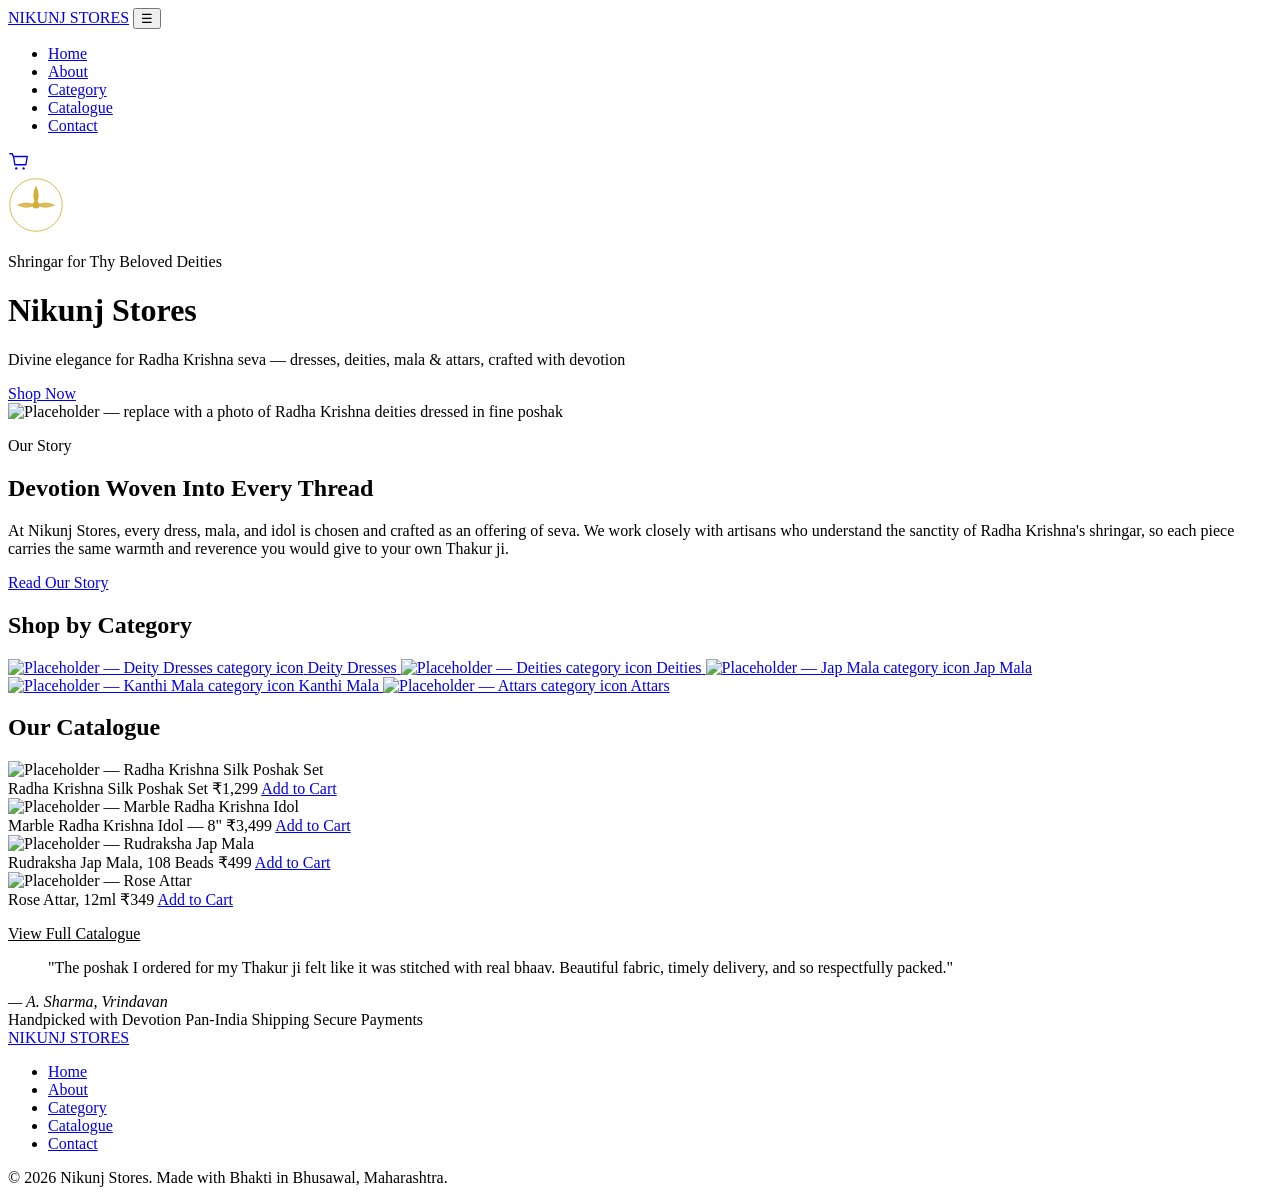
==== index.html @ 4d203ae0 "Add files via upload" ====
<!DOCTYPE html>
<html lang="en">
<head>
<meta charset="UTF-8">
<meta name="viewport" content="width=device-width, initial-scale=1.0">
<title>Nikunj Stores — Divine Elegance for Radha Krishna Seva</title>
<meta name="description" content="Nikunj Stores — Radha Krishna deity dresses, idols, jap mala, kanthi mala and attars, crafted with devotion.">
<link rel="preconnect" href="https://fonts.googleapis.com">
<link href="https://fonts.googleapis.com/css2?family=Cinzel:wght@400;700;900&family=Cormorant+Garamond:ital,wght@0,400;0,600;1,500&family=Lora:wght@400;600&family=Poppins:wght@400;500&display=swap" rel="stylesheet">
<link rel="stylesheet" href="css/style.css">
</head>
<body>

<nav class="site-nav">
  <div class="container">
    <a href="index.html" class="logo">NIKUNJ STORES</a>
    <button class="nav-toggle" aria-label="Toggle menu" aria-expanded="false">☰</button>
    <ul class="nav-links">
      <li><a href="index.html" aria-current="page">Home</a></li>
      <li><a href="about.html">About</a></li>
      <li><a href="category.html">Category</a></li>
      <li><a href="catalogue.html">Catalogue</a></li>
      <li><a href="contact.html">Contact</a></li>
    </ul>
    <div class="nav-right">
      <a href="catalogue.html" class="nav-icon-btn" aria-label="View cart">
        <svg width="22" height="22" viewBox="0 0 24 24" fill="none" xmlns="http://www.w3.org/2000/svg">
          <path d="M6 6h15l-1.5 9h-12z" stroke="currentColor" stroke-width="1.5" stroke-linejoin="round"/>
          <path d="M6 6L4.5 3H2" stroke="currentColor" stroke-width="1.5" stroke-linecap="round"/>
          <circle cx="9" cy="19" r="1.3" fill="currentColor"/><circle cx="17" cy="19" r="1.3" fill="currentColor"/>
        </svg>
      </a>
    </div>
  </div>
</nav>

<header class="hero">
  <svg class="motif" width="56" height="56" viewBox="0 0 64 64" fill="none" xmlns="http://www.w3.org/2000/svg">
    <circle cx="32" cy="32" r="30" stroke="#D4AF37" stroke-width="1"/>
    <path d="M32 10c4 8 4 14 0 22c-4-8-4-14 0-22z" fill="#D4AF37"/>
    <path d="M10 32c8-4 14-4 22 0c-8 4-14 4-22 0z" fill="#D4AF37" opacity="0.85"/>
    <path d="M54 32c-8 4-14 4-22 0c8-4 14-4 22 0z" fill="#D4AF37" opacity="0.85"/>
    <circle cx="32" cy="32" r="4" fill="#D4AF37"/>
  </svg>
  <p class="eyebrow">Shringar for Thy Beloved Deities</p>
  <h1>Nikunj Stores</h1>
  <p class="tagline">Divine elegance for Radha Krishna seva — dresses, deities, mala &amp; attars, crafted with devotion</p>
  <a href="catalogue.html" class="btn btn-gold">Shop Now</a>
</header>

<section class="section">
  <div class="two-col">
    <div class="col-image">
      <img src="https://picsum.photos/seed/nikunj-about/700/600" alt="Placeholder — replace with a photo of Radha Krishna deities dressed in fine poshak">
    </div>
    <div class="col-text">
      <p class="eyebrow" style="color:var(--teal); text-align:left;">Our Story</p>
      <h2>Devotion Woven Into Every Thread</h2>
      <p>At Nikunj Stores, every dress, mala, and idol is chosen and crafted as an offering of seva. We work closely with artisans who understand the sanctity of Radha Krishna's shringar, so each piece carries the same warmth and reverence you would give to your own Thakur ji.</p>
      <a href="about.html" class="btn btn-maroon">Read Our Story</a>
    </div>
  </div>
</section>

<section class="section section-alt">
  <h2 class="section-heading">Shop by Category</h2>
  <div class="category-grid">
    <a class="category-card" href="category.html">
      <img src="https://picsum.photos/seed/deity-dresses/120/120" alt="Placeholder — Deity Dresses category icon">
      <span>Deity Dresses</span>
    </a>
    <a class="category-card" href="category.html">
      <img src="https://picsum.photos/seed/deities/120/120" alt="Placeholder — Deities category icon">
      <span>Deities</span>
    </a>
    <a class="category-card" href="category.html">
      <img src="https://picsum.photos/seed/jap-mala/120/120" alt="Placeholder — Jap Mala category icon">
      <span>Jap Mala</span>
    </a>
    <a class="category-card" href="category.html">
      <img src="https://picsum.photos/seed/kanthi-mala/120/120" alt="Placeholder — Kanthi Mala category icon">
      <span>Kanthi Mala</span>
    </a>
    <a class="category-card" href="category.html">
      <img src="https://picsum.photos/seed/attars/120/120" alt="Placeholder — Attars category icon">
      <span>Attars</span>
    </a>
  </div>
</section>

<section class="section">
  <h2 class="section-heading">Our Catalogue</h2>
  <div class="product-grid">
    <div class="product-card">
      <img src="https://picsum.photos/seed/product-poshak/500/420" alt="Placeholder — Radha Krishna Silk Poshak Set">
      <div class="product-info">
        <span class="product-name">Radha Krishna Silk Poshak Set</span>
        <span class="product-price">₹1,299</span>
        <a href="product.html" class="btn btn-maroon btn-block">Add to Cart</a>
      </div>
    </div>
    <div class="product-card">
      <img src="https://picsum.photos/seed/product-idol/500/420" alt="Placeholder — Marble Radha Krishna Idol">
      <div class="product-info">
        <span class="product-name">Marble Radha Krishna Idol — 8"</span>
        <span class="product-price">₹3,499</span>
        <a href="product.html" class="btn btn-maroon btn-block">Add to Cart</a>
      </div>
    </div>
    <div class="product-card">
      <img src="https://picsum.photos/seed/product-mala/500/420" alt="Placeholder — Rudraksha Jap Mala">
      <div class="product-info">
        <span class="product-name">Rudraksha Jap Mala, 108 Beads</span>
        <span class="product-price">₹499</span>
        <a href="product.html" class="btn btn-maroon btn-block">Add to Cart</a>
      </div>
    </div>
    <div class="product-card">
      <img src="https://picsum.photos/seed/product-attar/500/420" alt="Placeholder — Rose Attar">
      <div class="product-info">
        <span class="product-name">Rose Attar, 12ml</span>
        <span class="product-price">₹349</span>
        <a href="product.html" class="btn btn-maroon btn-block">Add to Cart</a>
      </div>
    </div>
  </div>
  <p class="text-center mt-40"><a href="catalogue.html" class="btn btn-outline" style="border-color:var(--maroon); color:var(--maroon);">View Full Catalogue</a></p>
</section>

<section class="section section-alt">
  <div class="testimonial">
    <blockquote>"The poshak I ordered for my Thakur ji felt like it was stitched with real bhaav. Beautiful fabric, timely delivery, and so respectfully packed."</blockquote>
    <cite>— A. Sharma, Vrindavan</cite>
    <div class="badges">
      <span>Handpicked with Devotion</span>
      <span>Pan-India Shipping</span>
      <span>Secure Payments</span>
    </div>
  </div>
</section>

<footer class="site-footer">
  <a href="index.html" class="logo">NIKUNJ STORES</a>
  <ul class="footer-links">
    <li><a href="index.html">Home</a></li>
    <li><a href="about.html">About</a></li>
    <li><a href="category.html">Category</a></li>
    <li><a href="catalogue.html">Catalogue</a></li>
    <li><a href="contact.html">Contact</a></li>
  </ul>
  <div class="footer-divider"></div>
  <p class="copyright">© 2026 Nikunj Stores. Made with Bhakti in Bhusawal, Maharashtra.</p>
</footer>

<script src="js/script.js"></script>
</body>
</html>
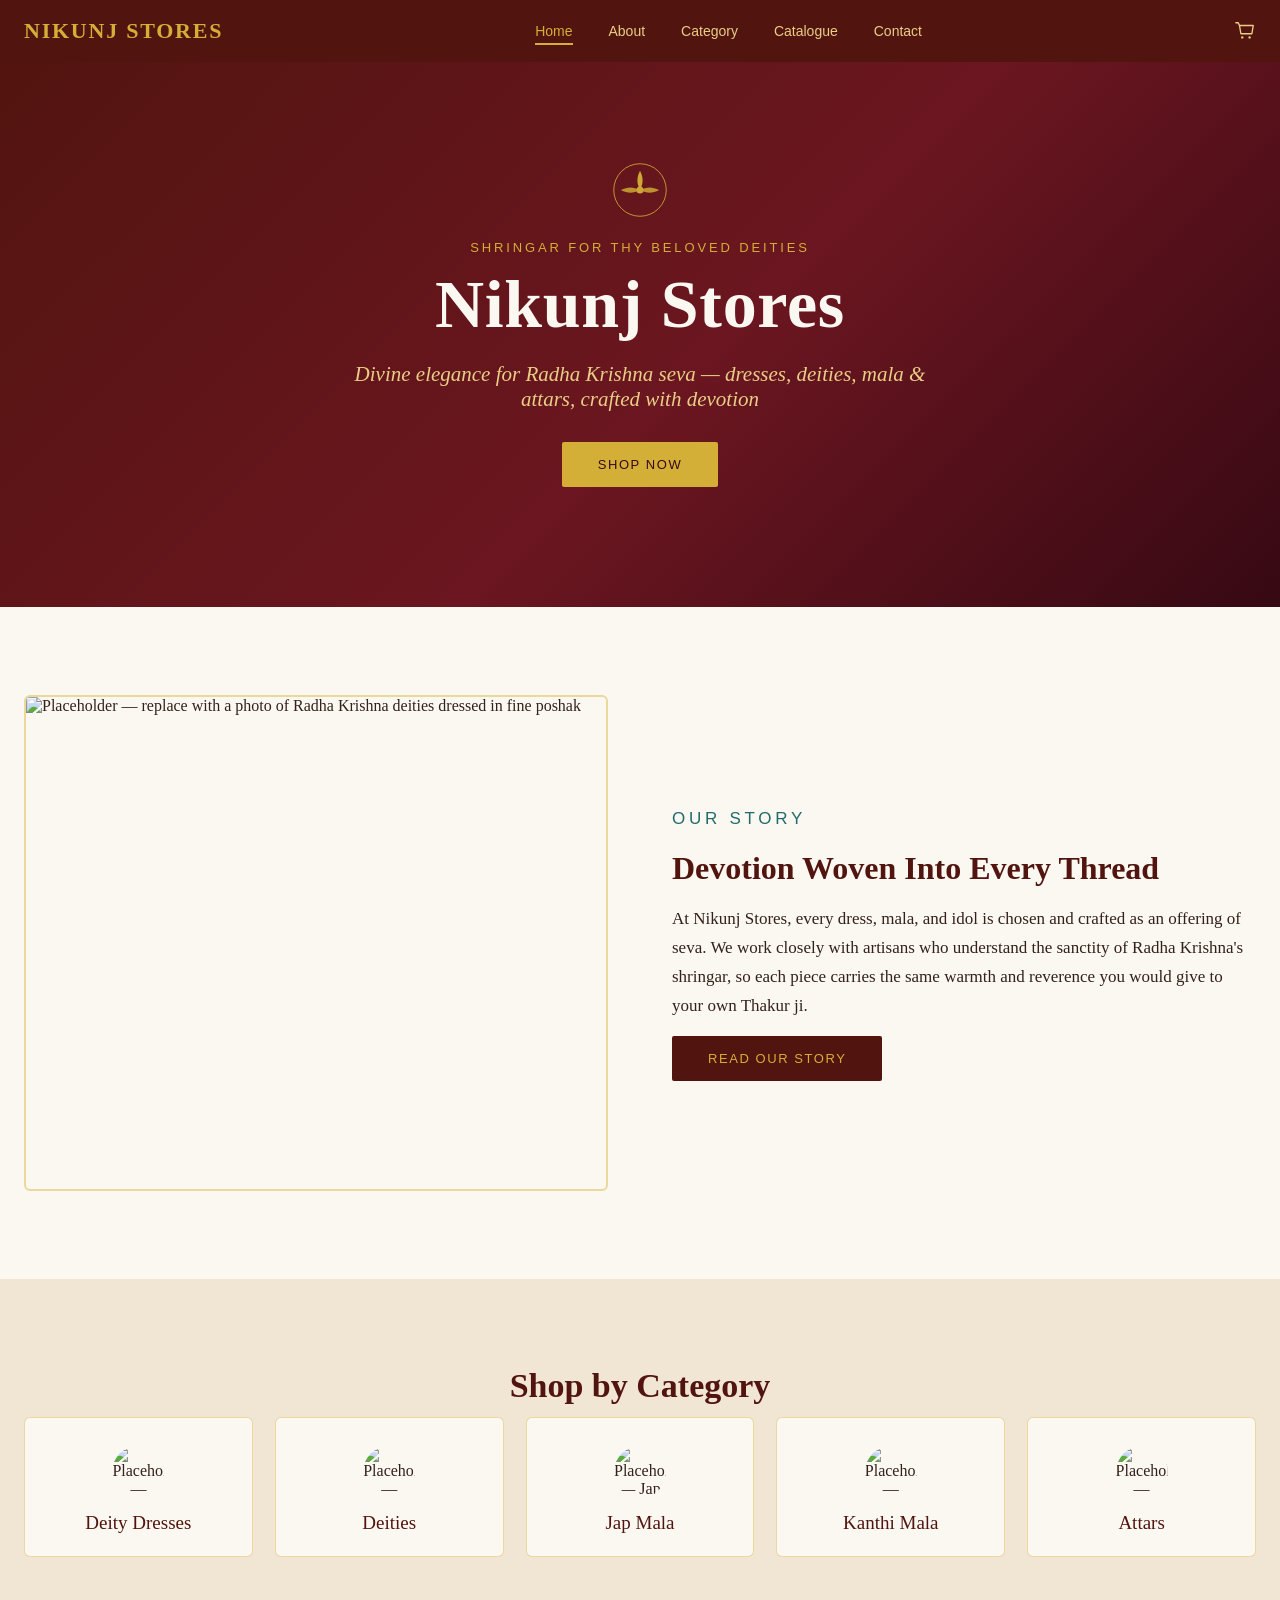
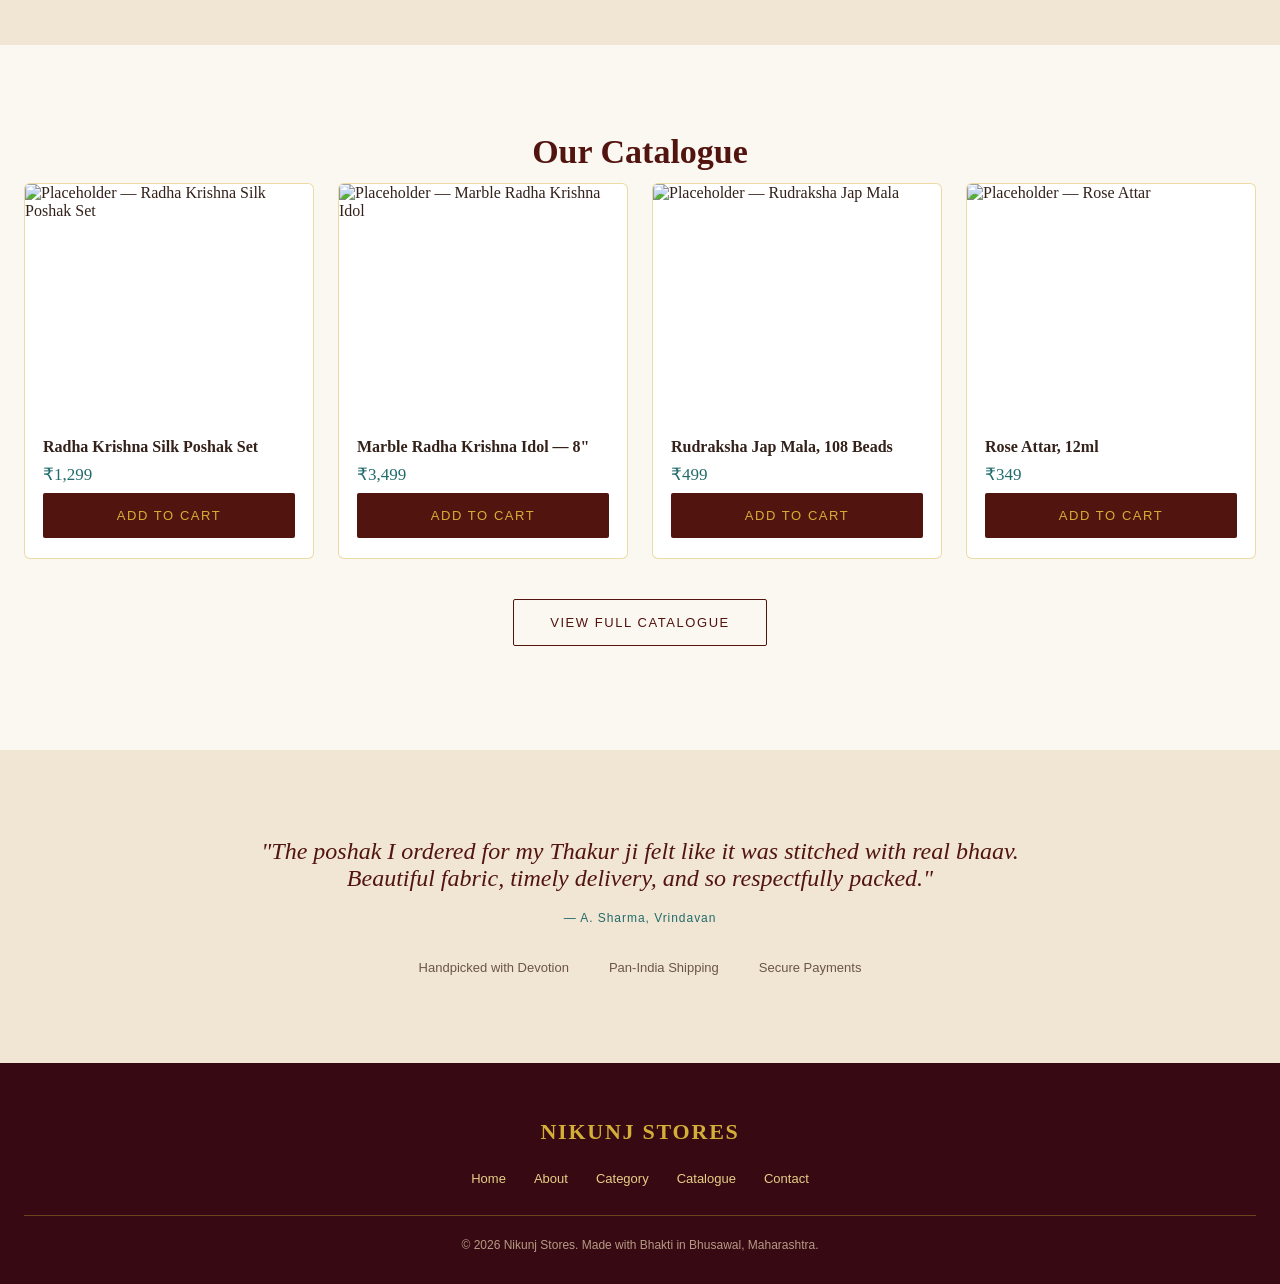
==== commit de739856: "Add files via upload" ====
--- a/index.html
+++ b/index.html
@@ -7,7 +7,7 @@
 <meta name="description" content="Nikunj Stores — Radha Krishna deity dresses, idols, jap mala, kanthi mala and attars, crafted with devotion.">
 <link rel="preconnect" href="https://fonts.googleapis.com">
 <link href="https://fonts.googleapis.com/css2?family=Cinzel:wght@400;700;900&family=Cormorant+Garamond:ital,wght@0,400;0,600;1,500&family=Lora:wght@400;600&family=Poppins:wght@400;500&display=swap" rel="stylesheet">
-<link rel="stylesheet" href="css/style.css">
+<link rel="stylesheet" href="style.css">
 </head>
 <body>
 
@@ -152,6 +152,6 @@
   <p class="copyright">© 2026 Nikunj Stores. Made with Bhakti in Bhusawal, Maharashtra.</p>
 </footer>
 
-<script src="js/script.js"></script>
+<script src="script.js"></script>
 </body>
 </html>
--- a/style.css
+++ b/style.css
@@ -0,0 +1,523 @@
+/* ==========================================================================
+   Nikunj Stores — Shared Stylesheet
+   Fonts: Cinzel (display), Cormorant Garamond (accent/italic), Lora (body),
+          Poppins (labels, nav, buttons)
+   Palette: deep maroon, temple gold, warm cream/beige, soft peacock teal
+   ========================================================================== */
+
+:root {
+  --maroon: #52140F;
+  --maroon-deep: #360913;
+  --gold: #D4AF37;
+  --gold-soft: #E8CE86;
+  --cream: #FBF8F2;
+  --beige: #F1E6D4;
+  --teal: #216B6B;
+  --text-dark: #33211A;
+  --text-muted: #6B5644;
+  --border-gold: rgba(212, 175, 55, 0.45);
+
+  --font-display: 'Cinzel', serif;
+  --font-accent: 'Cormorant Garamond', serif;
+  --font-body: 'Lora', serif;
+  --font-label: 'Poppins', sans-serif;
+
+  --max-width: 1280px;
+  --radius: 6px;
+}
+
+* { box-sizing: border-box; }
+
+html { scroll-behavior: smooth; }
+
+@media (prefers-reduced-motion: reduce) {
+  html { scroll-behavior: auto; }
+  * { animation-duration: 0.001ms !important; animation-iteration-count: 1 !important; transition-duration: 0.001ms !important; }
+}
+
+body {
+  margin: 0;
+  font-family: var(--font-body);
+  color: var(--text-dark);
+  background: var(--cream);
+  -webkit-font-smoothing: antialiased;
+}
+
+img { max-width: 100%; display: block; }
+
+a { color: inherit; text-decoration: none; }
+
+.container {
+  max-width: var(--max-width);
+  margin: 0 auto;
+  padding: 0 24px;
+}
+
+/* ---------- Buttons ---------- */
+.btn {
+  display: inline-flex;
+  align-items: center;
+  justify-content: center;
+  gap: 8px;
+  font-family: var(--font-label);
+  font-size: 13px;
+  font-weight: 500;
+  letter-spacing: 0.12em;
+  text-transform: uppercase;
+  padding: 15px 36px;
+  border-radius: 2px;
+  border: none;
+  cursor: pointer;
+  transition: transform 0.15s ease, box-shadow 0.15s ease, background 0.15s ease;
+}
+.btn:focus-visible { outline: 3px solid var(--teal); outline-offset: 2px; }
+.btn-gold { background: var(--gold); color: var(--maroon-deep); }
+.btn-gold:hover { background: var(--gold-soft); transform: translateY(-1px); }
+.btn-outline {
+  background: transparent;
+  border: 1.5px solid var(--gold);
+  color: var(--cream);
+}
+.btn-outline:hover { background: rgba(212,175,55,0.12); }
+.btn-maroon { background: var(--maroon); color: var(--gold); }
+.btn-maroon:hover { background: var(--maroon-deep); }
+.btn-block { width: 100%; }
+
+/* ---------- Navigation ---------- */
+.site-nav {
+  background: var(--maroon);
+  position: sticky;
+  top: 0;
+  z-index: 100;
+}
+.site-nav .container {
+  display: flex;
+  align-items: center;
+  justify-content: space-between;
+  padding-top: 18px;
+  padding-bottom: 18px;
+}
+.logo {
+  font-family: var(--font-display);
+  font-weight: 700;
+  font-size: 22px;
+  letter-spacing: 0.08em;
+  color: var(--gold);
+}
+.nav-links {
+  display: flex;
+  gap: 36px;
+  list-style: none;
+  margin: 0;
+  padding: 0;
+}
+.nav-links a {
+  font-family: var(--font-label);
+  font-size: 14px;
+  color: var(--gold-soft);
+  padding-bottom: 4px;
+  border-bottom: 2px solid transparent;
+  transition: color 0.15s ease, border-color 0.15s ease;
+}
+.nav-links a:hover,
+.nav-links a[aria-current="page"] {
+  color: var(--gold);
+  border-color: var(--gold);
+}
+.nav-right { display: flex; align-items: center; gap: 20px; }
+.nav-icon-btn {
+  background: none;
+  border: none;
+  cursor: pointer;
+  color: var(--gold-soft);
+  display: flex;
+}
+.nav-toggle { display: none; }
+
+@media (max-width: 860px) {
+  .nav-links { position: absolute; top: 100%; left: 0; right: 0; background: var(--maroon); flex-direction: column; padding: 12px 24px 24px; gap: 18px; display: none; }
+  .nav-links.open { display: flex; }
+  .nav-toggle { display: flex; background: none; border: none; color: var(--gold); cursor: pointer; }
+  .site-nav { position: sticky; }
+}
+
+/* ---------- Hero (used on Home + banner variant on inner pages) ---------- */
+.hero, .page-banner {
+  background: linear-gradient(135deg, var(--maroon) 0%, #6B1620 55%, var(--maroon-deep) 100%);
+  color: var(--cream);
+  text-align: center;
+  padding: 100px 24px 120px;
+}
+.page-banner { padding: 70px 24px 84px; }
+.eyebrow {
+  font-family: var(--font-label);
+  font-size: 13px;
+  letter-spacing: 0.22em;
+  color: var(--gold);
+  text-transform: uppercase;
+  margin: 18px 0 10px;
+}
+.hero h1 {
+  font-family: var(--font-display);
+  font-weight: 900;
+  font-size: clamp(38px, 6vw, 68px);
+  margin: 0 0 18px;
+  letter-spacing: 0.01em;
+}
+.page-banner h1 {
+  font-family: var(--font-display);
+  font-weight: 700;
+  font-size: clamp(32px, 5vw, 52px);
+  margin: 0 0 14px;
+}
+.hero .tagline, .page-banner .tagline {
+  font-family: var(--font-accent);
+  font-style: italic;
+  font-size: 21px;
+  max-width: 620px;
+  margin: 0 auto 30px;
+  color: var(--gold-soft);
+}
+.motif { margin: 0 auto; opacity: 0.95; }
+
+.breadcrumb {
+  font-family: var(--font-label);
+  font-size: 12px;
+  letter-spacing: 0.06em;
+  color: var(--gold-soft);
+  margin-bottom: 6px;
+}
+.breadcrumb a { color: var(--gold); }
+
+/* ---------- Section headings ---------- */
+.section { padding: 88px 24px; }
+.section-alt { background: var(--beige); }
+.section-heading {
+  font-family: var(--font-display);
+  font-weight: 700;
+  font-size: clamp(26px, 3.4vw, 34px);
+  color: var(--maroon);
+  text-align: center;
+  margin: 0 0 12px;
+}
+.section-sub {
+  font-family: var(--font-accent);
+  font-style: italic;
+  font-size: 18px;
+  color: var(--text-muted);
+  text-align: center;
+  max-width: 620px;
+  margin: 0 auto 40px;
+}
+
+/* ---------- About / two-column ---------- */
+.two-col {
+  display: grid;
+  grid-template-columns: 1fr 1fr;
+  gap: 64px;
+  align-items: center;
+  max-width: var(--max-width);
+  margin: 0 auto;
+}
+.two-col.reverse .col-image { order: 2; }
+.col-image img {
+  border-radius: var(--radius);
+  border: 2px solid var(--border-gold);
+  width: 100%;
+  height: 100%;
+  object-fit: cover;
+  aspect-ratio: 4/3.4;
+}
+.col-text .eyebrow { margin-top: 0; }
+.col-text h2 {
+  font-family: var(--font-display);
+  font-size: 32px;
+  color: var(--maroon);
+  margin: 0 0 18px;
+}
+.col-text p {
+  font-size: 17px;
+  line-height: 1.7;
+  color: var(--text-dark);
+  margin: 0 0 16px;
+}
+@media (max-width: 820px) {
+  .two-col { grid-template-columns: 1fr; gap: 32px; }
+  .two-col.reverse .col-image { order: 0; }
+}
+
+/* ---------- Category cards ---------- */
+.category-grid {
+  display: grid;
+  grid-template-columns: repeat(5, 1fr);
+  gap: 22px;
+  max-width: var(--max-width);
+  margin: 0 auto;
+}
+.category-card {
+  background: var(--cream);
+  border: 1px solid var(--border-gold);
+  border-radius: var(--radius);
+  padding: 28px 18px 22px;
+  text-align: center;
+  transition: transform 0.18s ease, box-shadow 0.18s ease;
+}
+.category-card:hover { transform: translateY(-4px); box-shadow: 0 10px 24px rgba(82,20,15,0.12); }
+.category-card img { width: 52px; height: 52px; margin: 0 auto 14px; border-radius: 50%; object-fit: cover; }
+.category-card span {
+  font-family: var(--font-accent);
+  font-size: 19px;
+  color: var(--maroon);
+}
+@media (max-width: 980px) { .category-grid { grid-template-columns: repeat(3, 1fr); } }
+@media (max-width: 620px) { .category-grid { grid-template-columns: repeat(2, 1fr); } }
+
+/* Large category tiles (Category listing page) */
+.tile-grid {
+  display: grid;
+  grid-template-columns: repeat(3, 1fr);
+  gap: 28px;
+  max-width: var(--max-width);
+  margin: 0 auto;
+}
+.category-tile {
+  position: relative;
+  border-radius: var(--radius);
+  overflow: hidden;
+  aspect-ratio: 4/3.2;
+  display: flex;
+  align-items: flex-end;
+  border: 1px solid var(--border-gold);
+}
+.category-tile img { position: absolute; inset: 0; width: 100%; height: 100%; object-fit: cover; }
+.category-tile::after {
+  content: "";
+  position: absolute; inset: 0;
+  background: linear-gradient(to top, rgba(54,9,19,0.88), rgba(54,9,19,0.05) 60%);
+}
+.tile-label { position: relative; z-index: 1; padding: 22px; color: var(--cream); }
+.tile-label .tile-name { font-family: var(--font-display); font-size: 24px; color: var(--gold-soft); display: block; }
+.tile-label .tile-count { font-family: var(--font-label); font-size: 12px; letter-spacing: 0.08em; color: var(--cream); opacity: 0.85; }
+@media (max-width: 980px) { .tile-grid { grid-template-columns: repeat(2, 1fr); } }
+@media (max-width: 620px) { .tile-grid { grid-template-columns: 1fr; } }
+
+/* ---------- Product cards / grid ---------- */
+.product-grid {
+  display: grid;
+  grid-template-columns: repeat(4, 1fr);
+  gap: 24px;
+  max-width: var(--max-width);
+  margin: 0 auto;
+}
+.product-card {
+  background: #fff;
+  border: 1px solid var(--border-gold);
+  border-radius: var(--radius);
+  overflow: hidden;
+  display: flex;
+  flex-direction: column;
+  transition: transform 0.18s ease, box-shadow 0.18s ease;
+}
+.product-card:hover { transform: translateY(-4px); box-shadow: 0 12px 28px rgba(82,20,15,0.14); }
+.product-card img { width: 100%; aspect-ratio: 4/3.3; object-fit: cover; }
+.product-card .product-info { padding: 16px 18px 20px; display: flex; flex-direction: column; gap: 8px; flex: 1; }
+.product-card .product-name { font-family: var(--font-body); font-weight: 600; font-size: 16px; }
+.product-card .product-price { font-family: var(--font-body); font-size: 17px; color: var(--teal); }
+.product-card .btn { margin-top: auto; }
+@media (max-width: 980px) { .product-grid { grid-template-columns: repeat(2, 1fr); } }
+@media (max-width: 560px) { .product-grid { grid-template-columns: 1fr; } }
+
+/* ---------- Testimonial / trust strip ---------- */
+.testimonial {
+  text-align: center;
+  max-width: 780px;
+  margin: 0 auto;
+}
+.testimonial blockquote {
+  font-family: var(--font-accent);
+  font-style: italic;
+  font-size: 24px;
+  color: var(--maroon);
+  margin: 0 0 16px;
+}
+.testimonial cite {
+  font-family: var(--font-label);
+  font-style: normal;
+  font-size: 12px;
+  letter-spacing: 0.08em;
+  color: var(--teal);
+}
+.badges {
+  display: flex;
+  justify-content: center;
+  flex-wrap: wrap;
+  gap: 40px;
+  margin-top: 34px;
+  font-family: var(--font-label);
+  font-size: 13px;
+  color: var(--text-muted);
+}
+
+/* ---------- Values (About page) ---------- */
+.values-grid {
+  display: grid;
+  grid-template-columns: repeat(4, 1fr);
+  gap: 30px;
+  max-width: var(--max-width);
+  margin: 0 auto;
+}
+.value-item { text-align: center; }
+.value-item img { width: 48px; height: 48px; margin: 0 auto 14px; }
+.value-item h3 { font-family: var(--font-accent); font-weight: 600; font-size: 21px; color: var(--maroon); margin: 0 0 8px; }
+.value-item p { font-size: 14px; color: var(--text-muted); line-height: 1.6; }
+@media (max-width: 820px) { .values-grid { grid-template-columns: repeat(2, 1fr); } }
+
+/* ---------- Gallery strip ---------- */
+.gallery-row {
+  display: grid;
+  grid-template-columns: repeat(3, 1fr);
+  gap: 24px;
+  max-width: var(--max-width);
+  margin: 0 auto;
+}
+.gallery-row img { width: 100%; aspect-ratio: 4/2.8; object-fit: cover; border-radius: var(--radius); }
+@media (max-width: 820px) { .gallery-row { grid-template-columns: 1fr; } }
+
+/* ---------- CTA banner ---------- */
+.cta-banner {
+  background: var(--maroon);
+  color: var(--cream);
+  text-align: center;
+  padding: 70px 24px;
+}
+.cta-banner h2 { font-family: var(--font-display); font-size: 30px; margin: 0 0 24px; }
+
+/* ---------- Footer ---------- */
+.site-footer {
+  background: var(--maroon-deep);
+  color: var(--cream);
+  padding: 56px 24px 32px;
+  text-align: center;
+}
+.site-footer .logo { display: inline-block; margin-bottom: 24px; }
+.footer-links { display: flex; justify-content: center; flex-wrap: wrap; gap: 28px; list-style: none; margin: 0 0 28px; padding: 0; }
+.footer-links a { font-family: var(--font-label); font-size: 13px; color: var(--gold-soft); }
+.footer-links a:hover { color: var(--gold); }
+.footer-divider { height: 1px; background: rgba(212,175,55,0.35); max-width: var(--max-width); margin: 0 auto 22px; }
+.site-footer .copyright { font-family: var(--font-label); font-size: 12px; color: #B79A82; margin: 0; }
+
+/* ---------- Catalogue page layout ---------- */
+.catalogue-layout {
+  display: grid;
+  grid-template-columns: 260px 1fr;
+  gap: 40px;
+  max-width: var(--max-width);
+  margin: 0 auto;
+  align-items: start;
+}
+.filters {
+  background: var(--cream);
+  border: 1px solid var(--border-gold);
+  border-radius: var(--radius);
+  padding: 24px;
+}
+.filters h3 { font-family: var(--font-display); font-size: 17px; color: var(--maroon); margin: 0 0 14px; }
+.filter-group { margin-bottom: 24px; }
+.filter-group label {
+  display: flex; align-items: center; gap: 8px;
+  font-family: var(--font-label); font-size: 13px; color: var(--text-dark);
+  margin-bottom: 10px; cursor: pointer;
+}
+.filter-group input[type="range"] { width: 100%; accent-color: var(--teal); }
+.sort-row {
+  display: flex; justify-content: space-between; align-items: center;
+  max-width: var(--max-width); margin: 0 auto 28px;
+  font-family: var(--font-label); font-size: 13px; color: var(--text-muted);
+}
+.sort-row select {
+  font-family: var(--font-label); font-size: 13px; padding: 8px 12px;
+  border: 1px solid var(--border-gold); border-radius: 4px; background: var(--cream); color: var(--text-dark);
+}
+.catalogue-layout .product-grid { grid-template-columns: repeat(3, 1fr); }
+@media (max-width: 980px) {
+  .catalogue-layout { grid-template-columns: 1fr; }
+  .catalogue-layout .product-grid { grid-template-columns: repeat(2, 1fr); }
+}
+@media (max-width: 560px) { .catalogue-layout .product-grid { grid-template-columns: 1fr; } }
+
+.pagination {
+  display: flex; justify-content: center; gap: 8px; margin-top: 48px;
+  font-family: var(--font-label); font-size: 14px;
+}
+.pagination a, .pagination span {
+  width: 38px; height: 38px; display: flex; align-items: center; justify-content: center;
+  border: 1px solid var(--border-gold); border-radius: 4px; color: var(--text-dark);
+}
+.pagination .active { background: var(--maroon); color: var(--gold); border-color: var(--maroon); }
+
+/* ---------- Product detail page ---------- */
+.product-detail {
+  display: grid;
+  grid-template-columns: 1fr 1fr;
+  gap: 56px;
+  max-width: var(--max-width);
+  margin: 0 auto;
+  align-items: start;
+}
+.product-gallery .main-image img { width: 100%; border-radius: var(--radius); border: 1px solid var(--border-gold); aspect-ratio: 4/3.6; object-fit: cover; }
+.thumb-row { display: flex; gap: 12px; margin-top: 14px; }
+.thumb-row img { width: 72px; height: 72px; border-radius: 4px; object-fit: cover; border: 1px solid var(--border-gold); cursor: pointer; }
+.product-info .breadcrumb { color: var(--text-muted); }
+.product-info .breadcrumb a { color: var(--maroon); }
+.product-info h1 { font-family: var(--font-display); font-size: 32px; color: var(--maroon); margin: 8px 0 10px; }
+.product-info .price { font-family: var(--font-body); font-size: 24px; color: var(--teal); margin-bottom: 18px; }
+.product-info .desc { font-size: 16px; line-height: 1.7; color: var(--text-dark); margin-bottom: 24px; }
+.qty-row { display: flex; align-items: center; gap: 16px; margin-bottom: 24px; }
+.qty-selector { display: flex; align-items: center; border: 1px solid var(--border-gold); border-radius: 4px; }
+.qty-selector button { background: none; border: none; width: 36px; height: 36px; font-size: 16px; cursor: pointer; color: var(--maroon); }
+.qty-selector span { width: 36px; text-align: center; font-family: var(--font-label); }
+.contact-icons { display: flex; gap: 14px; margin-top: 20px; }
+.contact-icons a {
+  width: 40px; height: 40px; border-radius: 50%; border: 1px solid var(--border-gold);
+  display: flex; align-items: center; justify-content: center; color: var(--maroon);
+  transition: background 0.15s ease;
+}
+.contact-icons a:hover { background: var(--beige); }
+
+.tabs { max-width: var(--max-width); margin: 70px auto 0; }
+.tab-headers { display: flex; gap: 32px; border-bottom: 1px solid var(--border-gold); margin-bottom: 24px; }
+.tab-headers button {
+  background: none; border: none; font-family: var(--font-label); font-size: 14px; letter-spacing: 0.04em;
+  padding: 0 0 14px; cursor: pointer; color: var(--text-muted); border-bottom: 2px solid transparent;
+}
+.tab-headers button.active { color: var(--maroon); border-color: var(--gold); }
+.tab-panel { display: none; font-size: 15px; line-height: 1.7; color: var(--text-dark); max-width: 780px; }
+.tab-panel.active { display: block; }
+
+@media (max-width: 820px) { .product-detail { grid-template-columns: 1fr; gap: 32px; } }
+
+/* ---------- Contact page ---------- */
+.contact-layout {
+  display: grid;
+  grid-template-columns: 1.1fr 0.9fr;
+  gap: 56px;
+  max-width: var(--max-width);
+  margin: 0 auto;
+}
+.contact-form { display: flex; flex-direction: column; gap: 18px; }
+.contact-form label { font-family: var(--font-label); font-size: 13px; color: var(--text-dark); display: flex; flex-direction: column; gap: 6px; }
+.contact-form input, .contact-form textarea {
+  font-family: var(--font-body); font-size: 15px; padding: 12px 14px;
+  border: 1px solid var(--border-gold); border-radius: 4px; background: #fff; color: var(--text-dark);
+  resize: vertical;
+}
+.contact-form input:focus, .contact-form textarea:focus { outline: 2px solid var(--teal); outline-offset: 1px; }
+.contact-info { display: flex; flex-direction: column; gap: 22px; }
+.contact-info h3 { font-family: var(--font-display); font-size: 20px; color: var(--maroon); margin: 0 0 4px; }
+.contact-info p { font-size: 15px; color: var(--text-dark); margin: 0; }
+.contact-info .map-placeholder img { border-radius: var(--radius); border: 1px solid var(--border-gold); aspect-ratio: 4/2.6; object-fit: cover; }
+@media (max-width: 820px) { .contact-layout { grid-template-columns: 1fr; gap: 36px; } }
+
+/* ---------- Utility ---------- */
+.text-center { text-align: center; }
+.mt-40 { margin-top: 40px; }
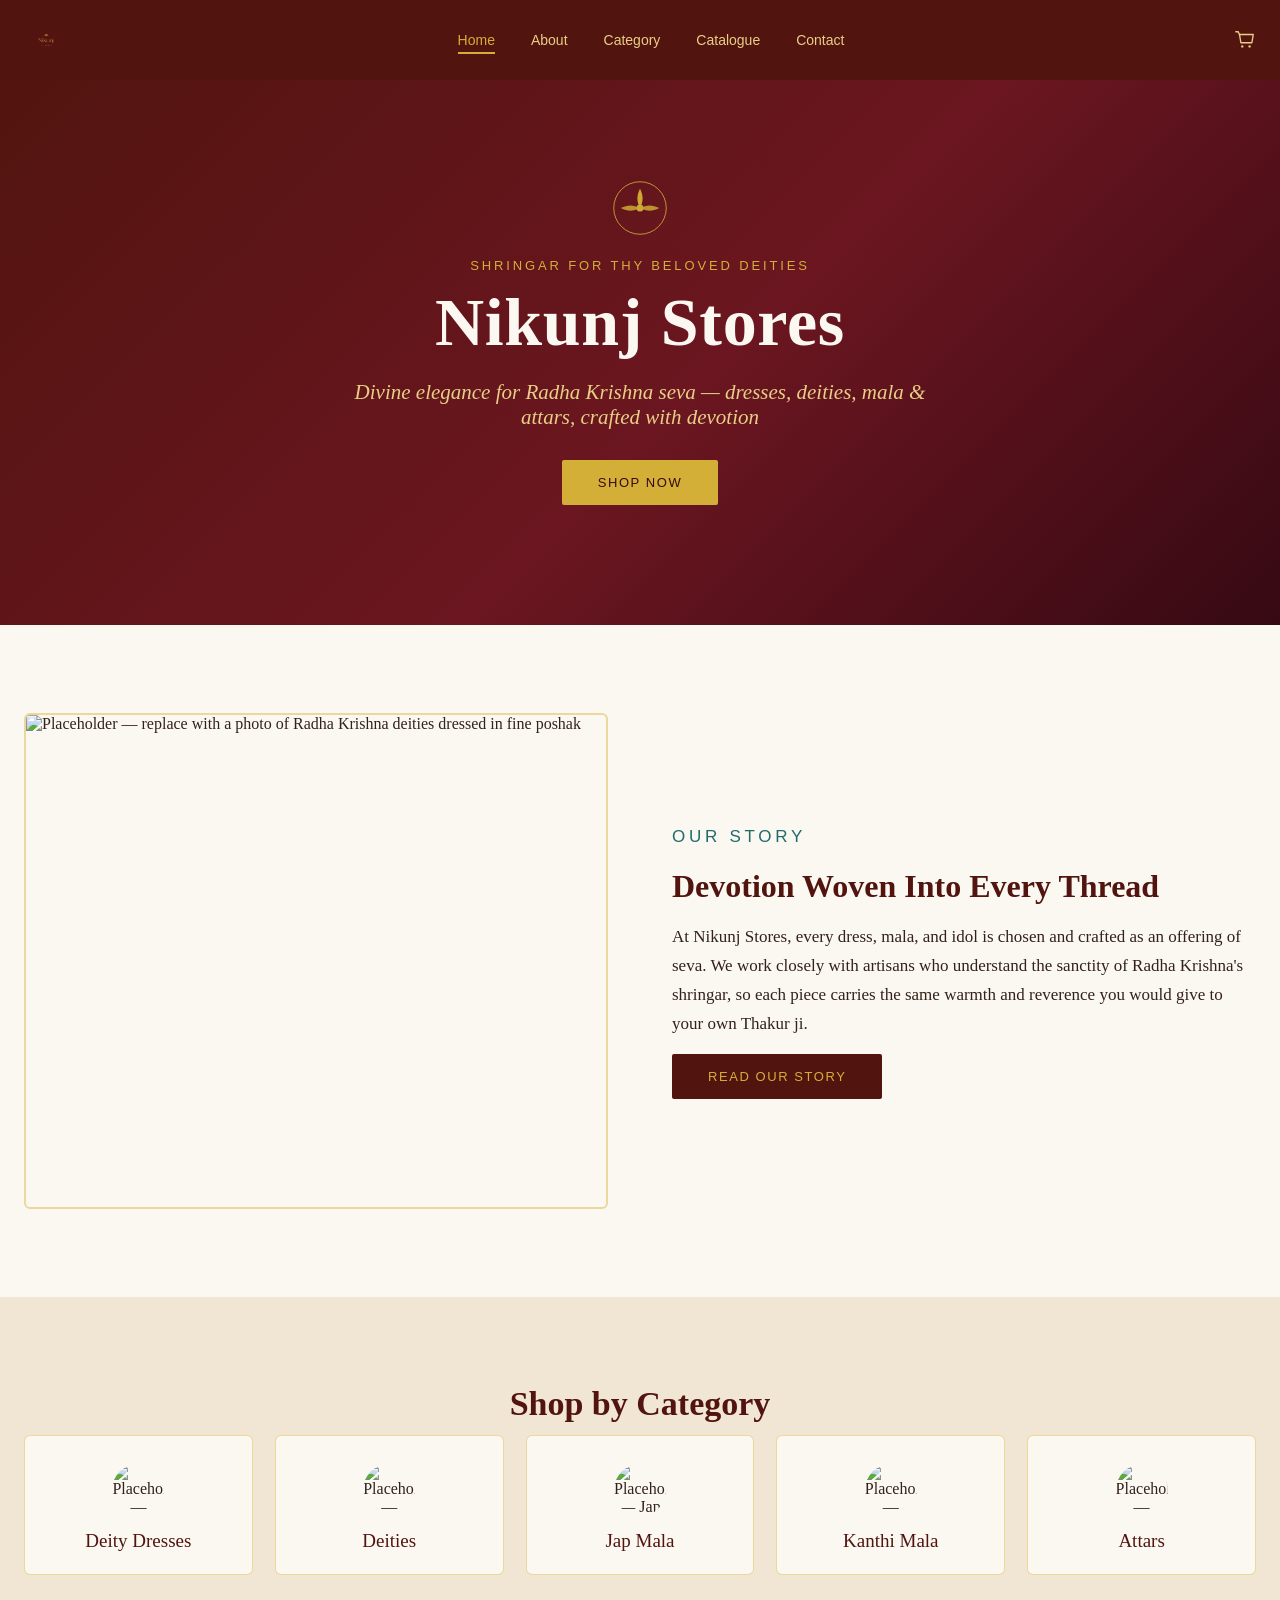
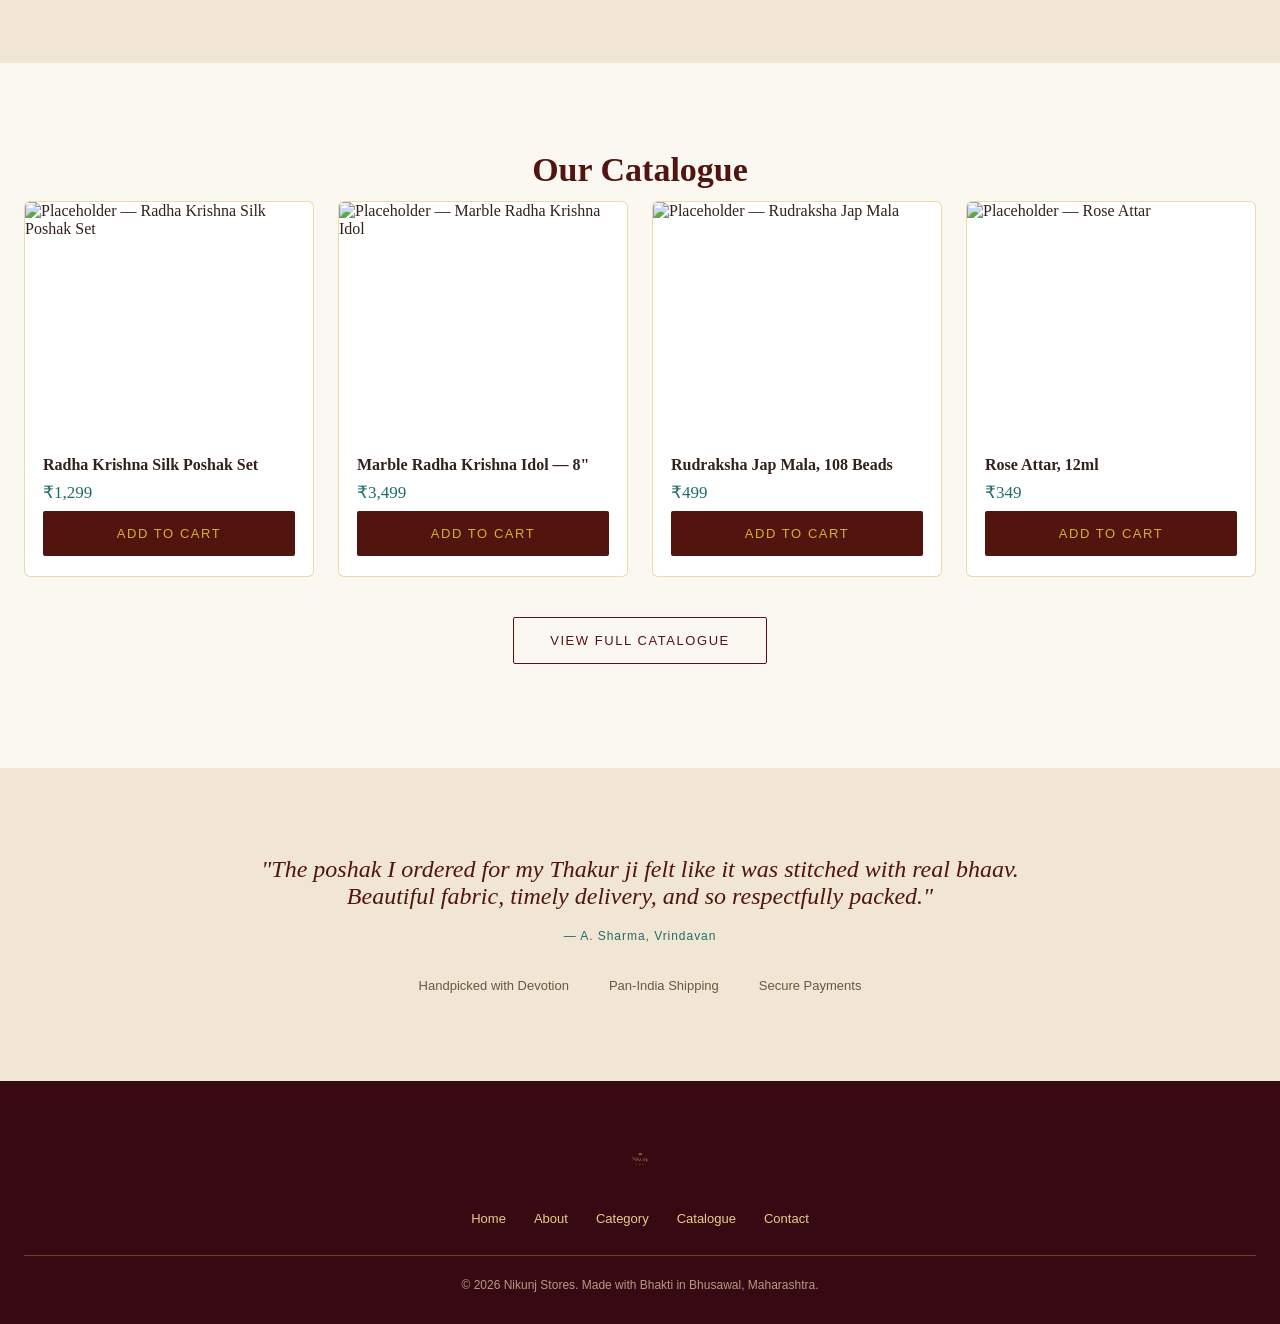
==== commit 050a3254: "Update index.html" ====
--- a/index.html
+++ b/index.html
@@ -8,12 +8,13 @@
 <link rel="preconnect" href="https://fonts.googleapis.com">
 <link href="https://fonts.googleapis.com/css2?family=Cinzel:wght@400;700;900&family=Cormorant+Garamond:ital,wght@0,400;0,600;1,500&family=Lora:wght@400;600&family=Poppins:wght@400;500&display=swap" rel="stylesheet">
 <link rel="stylesheet" href="style.css">
+<link rel="icon" type="image/png" href="logo.png">
 </head>
 <body>
 
 <nav class="site-nav">
   <div class="container">
-    <a href="index.html" class="logo">NIKUNJ STORES</a>
+    <a href="index.html" class="logo"><img src="logo.png" alt="Nikunj Stores" style="height:44px; width:auto; display:block;"></a>
     <button class="nav-toggle" aria-label="Toggle menu" aria-expanded="false">☰</button>
     <ul class="nav-links">
       <li><a href="index.html" aria-current="page">Home</a></li>
@@ -140,7 +141,7 @@
 </section>
 
 <footer class="site-footer">
-  <a href="index.html" class="logo">NIKUNJ STORES</a>
+  <a href="index.html" class="logo"><img src="logo.png" alt="Nikunj Stores" style="height:44px; width:auto; display:block;"></a>
   <ul class="footer-links">
     <li><a href="index.html">Home</a></li>
     <li><a href="about.html">About</a></li>
